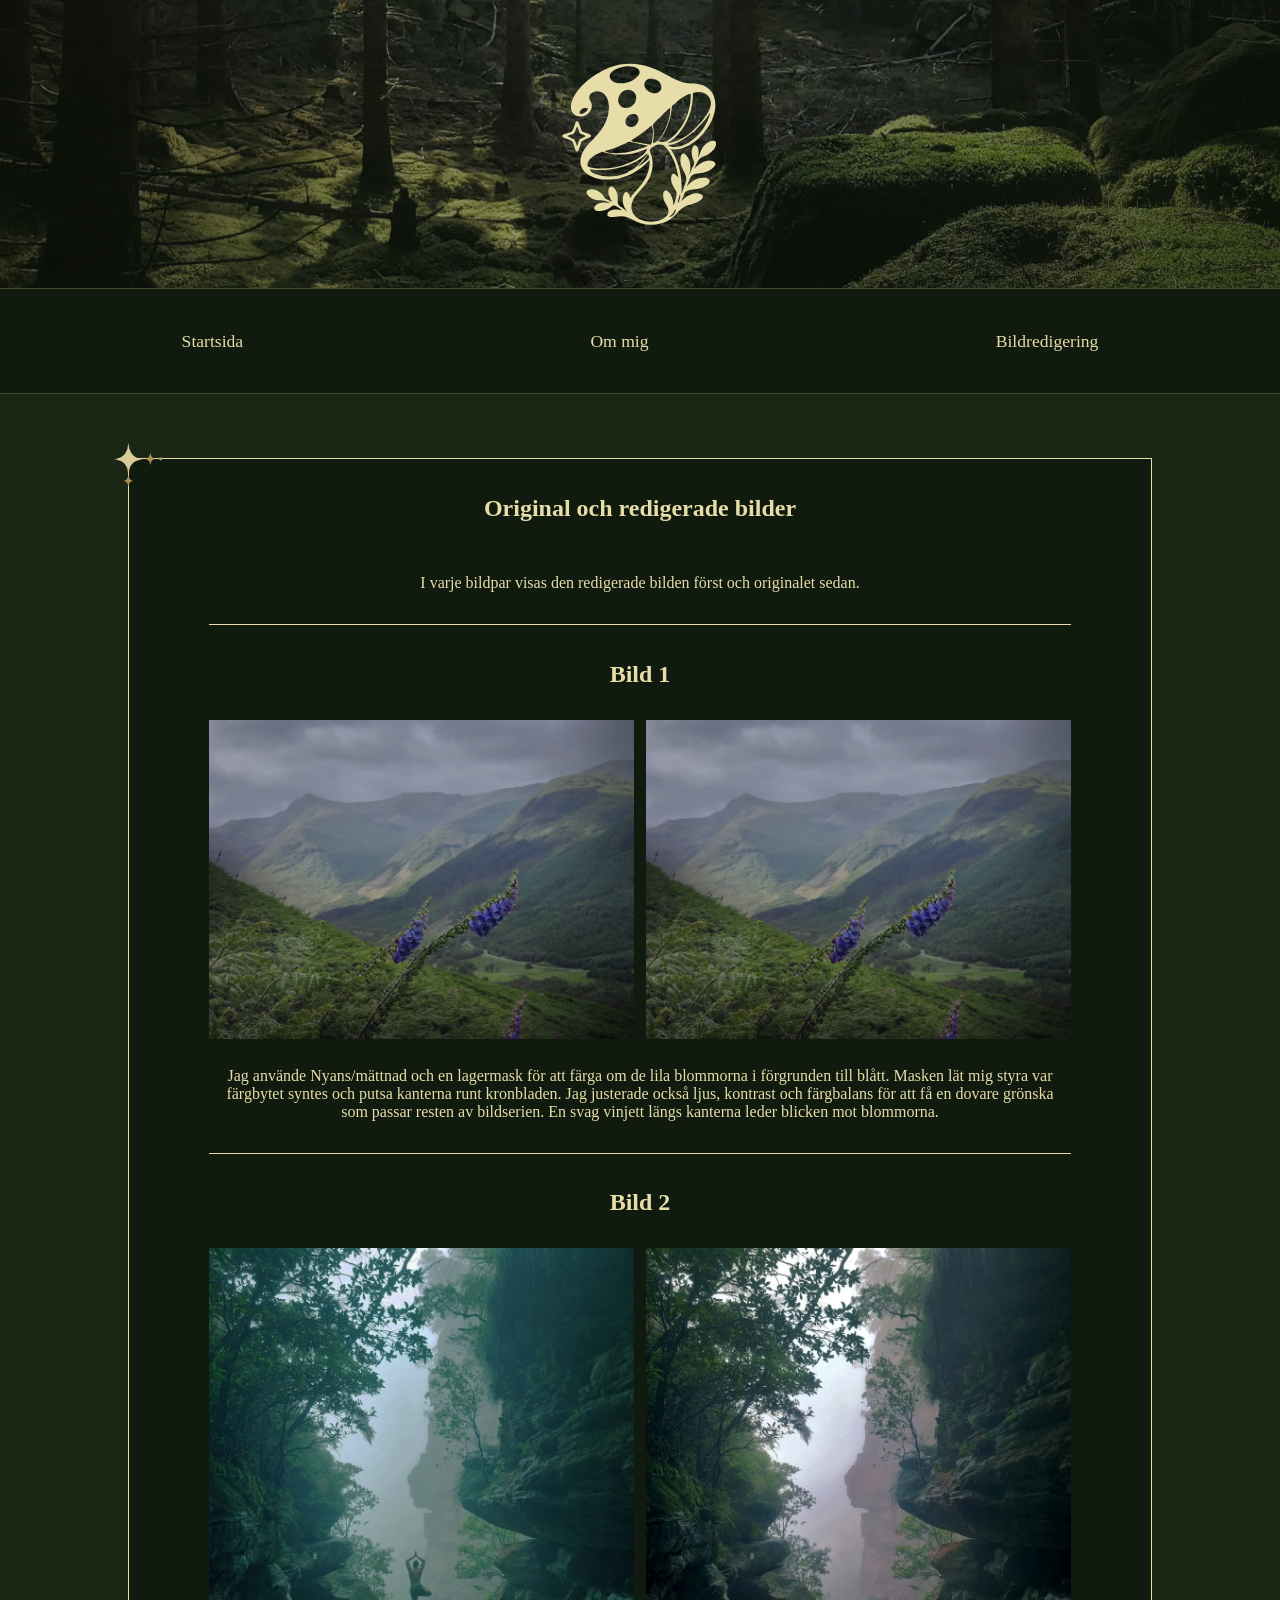
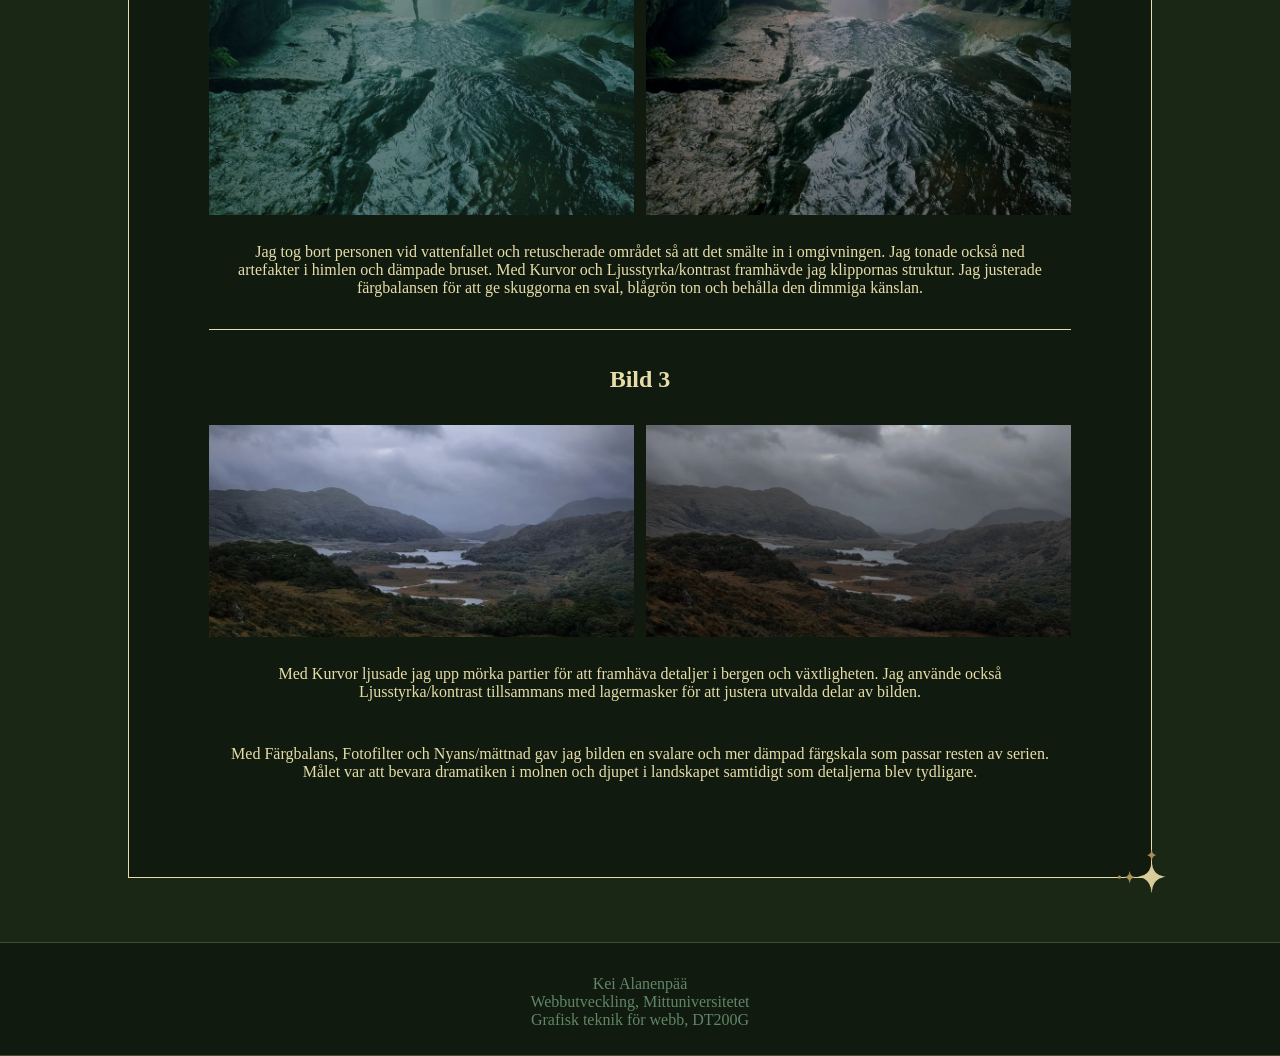
==== bildredigering.html @ a1685a2c "first commit" ====
<!doctype html>
<html lang="sv">
  <head>
    <meta charset="UTF-8" />
    <meta name="viewport" content="width=device-width, initial-scale=1.0" />
    <title>Bildredigering</title>
    <link rel="stylesheet" href="styles.css" />
    <link rel="icon" href="images/favicon.ico" sizes="16x16" />
    <link rel="icon" href="images/favicon.png" type="image/png" sizes="32x32" />
  </head>

  <body>
    <header>
      <div class="header-content">
        <img class="svamp-logo" src="images/logo-svamp.svg" alt="" />

        <picture>
          <source
            srcset="
              bilder-Webp/header/header-600w.webp   600w,
              bilder-Webp/header/header-1200w.webp 1200w,
              bilder-Webp/header/header-1800w.webp 1800w
            "
            type="image/webp"
          />

          <img class="header-image" src="images/header.png" alt="" />
        </picture>
      </div>

      <nav>
        <ul>
          <li><a href="index.html">Startsida</a></li>
          <li><a href="om-mig.html">Om mig</a></li>
          <li>
            <a href="bildredigering.html" aria-current="page">Bildredigering</a>
          </li>
        </ul>
      </nav>
    </header>

    <main>
      <article class="redigerade-bilder bildjamforelse">
        <img class="sparkles-corner" src="images/sparkles-corner.png" alt="" />

        <h1>Original och redigerade bilder</h1>
        <p>
          I varje bildpar visas den redigerade bilden först och originalet
          sedan.
        </p>

        <hr />

        <div class="bild-grupp-1">
          <h2>Bild 1</h2>
          <picture>
            <source
              srcset="
                bilder-Webp/bildserie001/bildserie001-edited-600w.webp   600w,
                bilder-Webp/bildserie001/bildserie001-edited-1200w.webp 1200w,
                bilder-Webp/bildserie001/bildserie001-edited-1800w.webp 1800w
              "
              type="image/webp"
            />

            <img
              src="images/bildserie001-edited.jpg"
              alt="Redigerad bild med blå blommor framför en bergsdal"
            />
          </picture>

          <picture>
            <source
              srcset="
                bilder-Webp/bildserie001/bildserie001-edited-600w.webp   600w,
                bilder-Webp/bildserie001/bildserie001-edited-1200w.webp 1200w,
                bilder-Webp/bildserie001/bildserie001-edited-1800w.webp 1800w
              "
              type="image/webp"
            />
            <img
              src="images/bildserie001.jpg"
              alt="Originalbild med lila blommor framför en bergsdal"
            />
          </picture>

          <p>
            Jag använde Nyans/mättnad och en lagermask för att färga om de lila
            blommorna i förgrunden till blått. Masken lät mig styra var
            färgbytet syntes och putsa kanterna runt kronbladen. Jag justerade
            också ljus, kontrast och färgbalans för att få en dovare grönska som
            passar resten av bildserien. En svag vinjett längs kanterna leder
            blicken mot blommorna.
          </p>
        </div>

        <hr />

        <div class="bild-grupp-2">
          <h2>Bild 2</h2>

          <picture>
            <source
              srcset="
                bilder-Webp/bildserie017/bildserie017-600w.webp   600w,
                bilder-Webp/bildserie017/bildserie017-1200w.webp 1200w,
                bilder-Webp/bildserie017/bildserie017-1800w.webp 1800w
              "
              type="image/webp"
            />
            <img
              src="images/bildserie017.jpg"
              alt="Våta klippor och träd vid ett vattenfall i dimma"
            />
          </picture>

          <picture>
            <source
              srcset="
                bilder-Webp/bildserie017/bildserie017-edited-600w.webp   600w,
                bilder-Webp/bildserie017/bildserie017-edited-1200w.webp 1200w,
                bilder-Webp/bildserie017/bildserie017-edited-1800w.webp 1800w
              "
              type="image/webp"
            />
            <img
              src="images/bildserie017-edited.jpg"
              alt="Våta klippor och träd vid ett vattenfall i dimma"
            />
          </picture>
          <p>
            Jag tog bort personen vid vattenfallet och retuscherade området så
            att det smälte in i omgivningen. Jag tonade också ned artefakter i
            himlen och dämpade bruset. Med Kurvor och Ljusstyrka/kontrast
            framhävde jag klippornas struktur. Jag justerade färgbalansen för
            att ge skuggorna en sval, blågrön ton och behålla den dimmiga
            känslan.
          </p>
        </div>

        <hr />

        <div class="bild-grupp-3">
          <h2>Bild 3</h2>
          <picture>
            <source
              srcset="
                bilder-Webp/bildserie004/bildserie004-edited-600w.webp   600w,
                bilder-Webp/bildserie004/bildserie004-edited-1200w.webp 1200w,
                bilder-Webp/bildserie004/bildserie004-edited-1800w.webp 1800w
              "
              type="image/webp"
            />
            <img
              src="images/bildserie004-edited.jpg"
              alt="Redigerad bild av sjöar och berg i svala, dämpade toner"
            />
          </picture>

          <picture>
            <source
              srcset="
                bilder-Webp/bildserie004/bildserie004-600w.webp   600w,
                bilder-Webp/bildserie004/bildserie004-1200w.webp 1200w,
                bilder-Webp/bildserie004/bildserie004-1800w.webp 1800w
              "
              type="image/webp"
            />
            <img
              src="images/bildserie004.jpg"
              alt="Originalbild av sjöar mellan berg under en molnig himmel"
            />
          </picture>

          <p>
            Med Kurvor ljusade jag upp mörka partier för att framhäva detaljer i
            bergen och växtligheten. Jag använde också Ljusstyrka/kontrast
            tillsammans med lagermasker för att justera utvalda delar av bilden.
          </p>
          <p>
            Med Färgbalans, Fotofilter och Nyans/mättnad gav jag bilden en
            svalare och mer dämpad färgskala som passar resten av serien. Målet
            var att bevara dramatiken i molnen och djupet i landskapet samtidigt
            som detaljerna blev tydligare.
          </p>
        </div>

        <img
          class="sparkles-corner-2"
          src="images/sparkles-corner.png"
          alt=""
        />
      </article>
    </main>

    <footer>
      <p>
        Kei Alanenpää<br />
        Webbutveckling, Mittuniversitetet<br />
        Grafisk teknik för webb, DT200G
      </p>
    </footer>
  </body>
</html>
---- styles.css ----
/* GEMENSAMT */

* {
  font-family: Georgia, "Times New Roman", Times, serif;
}

body {
  background-color: #1a2715;
  margin: 0;
  padding: 0;
  color: #e6dda9;
}

header {
  position: relative;
}

.header-content {
  position: relative;
}

.header-image {
  display: block;
  width: 100%;
  height: auto;
  opacity: 60%;
  border-radius: 0;
}

.svamp-logo {
  position: absolute;
  top: 20px;
  left: 50%;
  transform: translateX(-50%);
  width: 100px;
  height: auto;
  opacity: 1;
  z-index: 1;
}

nav {
  border-block: 1px solid #424d2e;
  background-color: #111a0e;
}

nav ul,
nav li,
nav a {
  display: flex;
  flex-direction: row;
  justify-content: space-around;
  align-items: center;
  text-decoration: none;
  list-style-type: none;
  padding: 0.5rem;
  font-size: 1.1rem;
  color: #e6dda9;
}

h1 {
  text-align: center;
}

main {
  max-width: 64rem;
  margin-inline: auto;
  margin-top: 2rem;
  padding-block-start: 2rem;
  padding-inline: 2rem;
}

footer {
  display: block;
  width: auto;
  height: 5rem;
  background-color: #111a0e;
  margin-top: 4rem;
  padding-block: 1rem;
  color: #608668;
  border-block: 1px solid #424d2e;
}

/* OM MIG */

.om-mig-portratt > picture > img {
  position: relative;
  width: min(100%, 20rem);
  margin-inline: auto;
}

.om-mig-image > .om-mig-portratt > picture > img {
  position: relative;
  display: block;
  width: 100%;
  height: auto;
}

.om-mig-sparkles {
  position: absolute;
  top: -1rem;
  left: 2.4rem;
  width: 100%;
  height: auto;
  pointer-events: none;
  z-index: 1;
}

.om-mig-text {
  background-color: #111a0e;
  border: 1px solid #e6dda9;
  margin: 1rem;
  padding: 1.5rem;
}

/* STARTSIDAN OCH BILDREDIGERING */

.redigerade-bilder {
  display: grid;
  grid-template-columns: minmax(0, 1fr);
  gap: 1rem;
  background-color: #111a0e;
  border: 1px solid #e6dda9;
  padding: 0.5rem;
  max-width: 42rem;
  margin: 0;
  position: relative;
}

.redigerade-bilder > hr {
  width: 100%;
  margin: 0;
  border: 0;
  border-top: 1px solid #e6dda9;
}

.redigerade-bilder > div {
  display: grid;
  grid-template-columns: repeat(2, minmax(0, 1fr));
  gap: 0.75rem;
  align-items: start;
}

.redigerade-bilder,
h2,
p {
  grid-column: 1 / -1;
  text-align: center;
}

.redigerade-bilder > div > h3 {
  margin: 0;
}

.redigerade-bilder > div > h3,
.redigerade-bilder > div > p {
  grid-column: 1 / -1;
  text-align: center;
  padding-inline: 1rem;
}

.redigerade-bilder img {
  display: block;
  width: 100%;
  height: auto;
}

/* STARTSIDANS GALLERI */

.redigerade-bilder > .startsida-galleri {
  grid-template-columns: minmax(0, 16fr) minmax(0, 9fr);
  align-items: center;
}

.startsida-galleri > picture:last-child {
  grid-column: 1 / -1;
}

.startsida-galleri > picture {
  display: block;
  min-width: 0;
}

.startsida-galleri > picture > img {
  display: block;
  width: 100%;
  height: auto;
}

/* HÖRNSTJÄRNOR */

.redigerade-bilder > .sparkles-corner,
.redigerade-bilder > .sparkles-corner-2 {
  position: absolute;
  width: 6rem;
  height: auto;
  pointer-events: none;
}

.redigerade-bilder > .sparkles-corner {
  top: -2.5rem;
  left: -2.3rem;
}

.redigerade-bilder > .sparkles-corner-2 {
  bottom: -2.5rem;
  right: -2.3em;
  transform: rotate(180deg);
}

/* BREDA SKÄRMAR */

@media screen and (min-width: 64rem) {
  .header-image {
    height: 18rem;
    object-fit: cover;
    object-position: center;
  }

  .svamp-logo {
    top: 50%;
    transform: translate(-50%, -50%);
    width: 170px;
  }

  .om-mig-container {
    display: grid;
    grid-template-columns: 20rem minmax(0, 1fr);
    align-items: center;
    max-width: 52rem;
    margin-inline: auto;
  }

  .om-mig-container > h1 {
    grid-column: 1 / -1;
    margin: 0 0 2rem;
    text-align: center;
  }

  .om-mig-portratt {
    z-index: 1;
  }

  .om-mig-text {
    margin: 0 0 0 -1rem;
    padding-left: 2.5rem;
  }

  .redigerade-bilder {
    margin-inline: auto;
    padding: 1rem 5rem 5rem;
  }

  .redigerade-bilder.bildjamforelse {
    max-width: 56rem;
  }
}

/* SMALA SKÄRMAR */

@media screen and (max-width: 36rem) {
  .redigerade-bilder > div {
    grid-template-columns: minmax(0, 1fr);
  }

  .redigerade-bilder > .startsida-galleri {
    gap: 0.5rem;
  }

  nav ul {
    flex-wrap: wrap;
  }

  .svamp-logo {
    top: 50%;
    transform: translate(-50%, -50%);
  }

  .om-mig-container > h1 {
    position: relative;
    top: -2rem;
  }

  .om-mig-image {
    left: -1rem;
  }

  .om-mig-sparkles {
    left: 1rem;
  }

  .redigerade-bilder > .sparkles-corner {
    left: -2.3rem;
  }

  .redigerade-bilder > .sparkles-corner-2 {
    right: -2.3rem;
  }
}
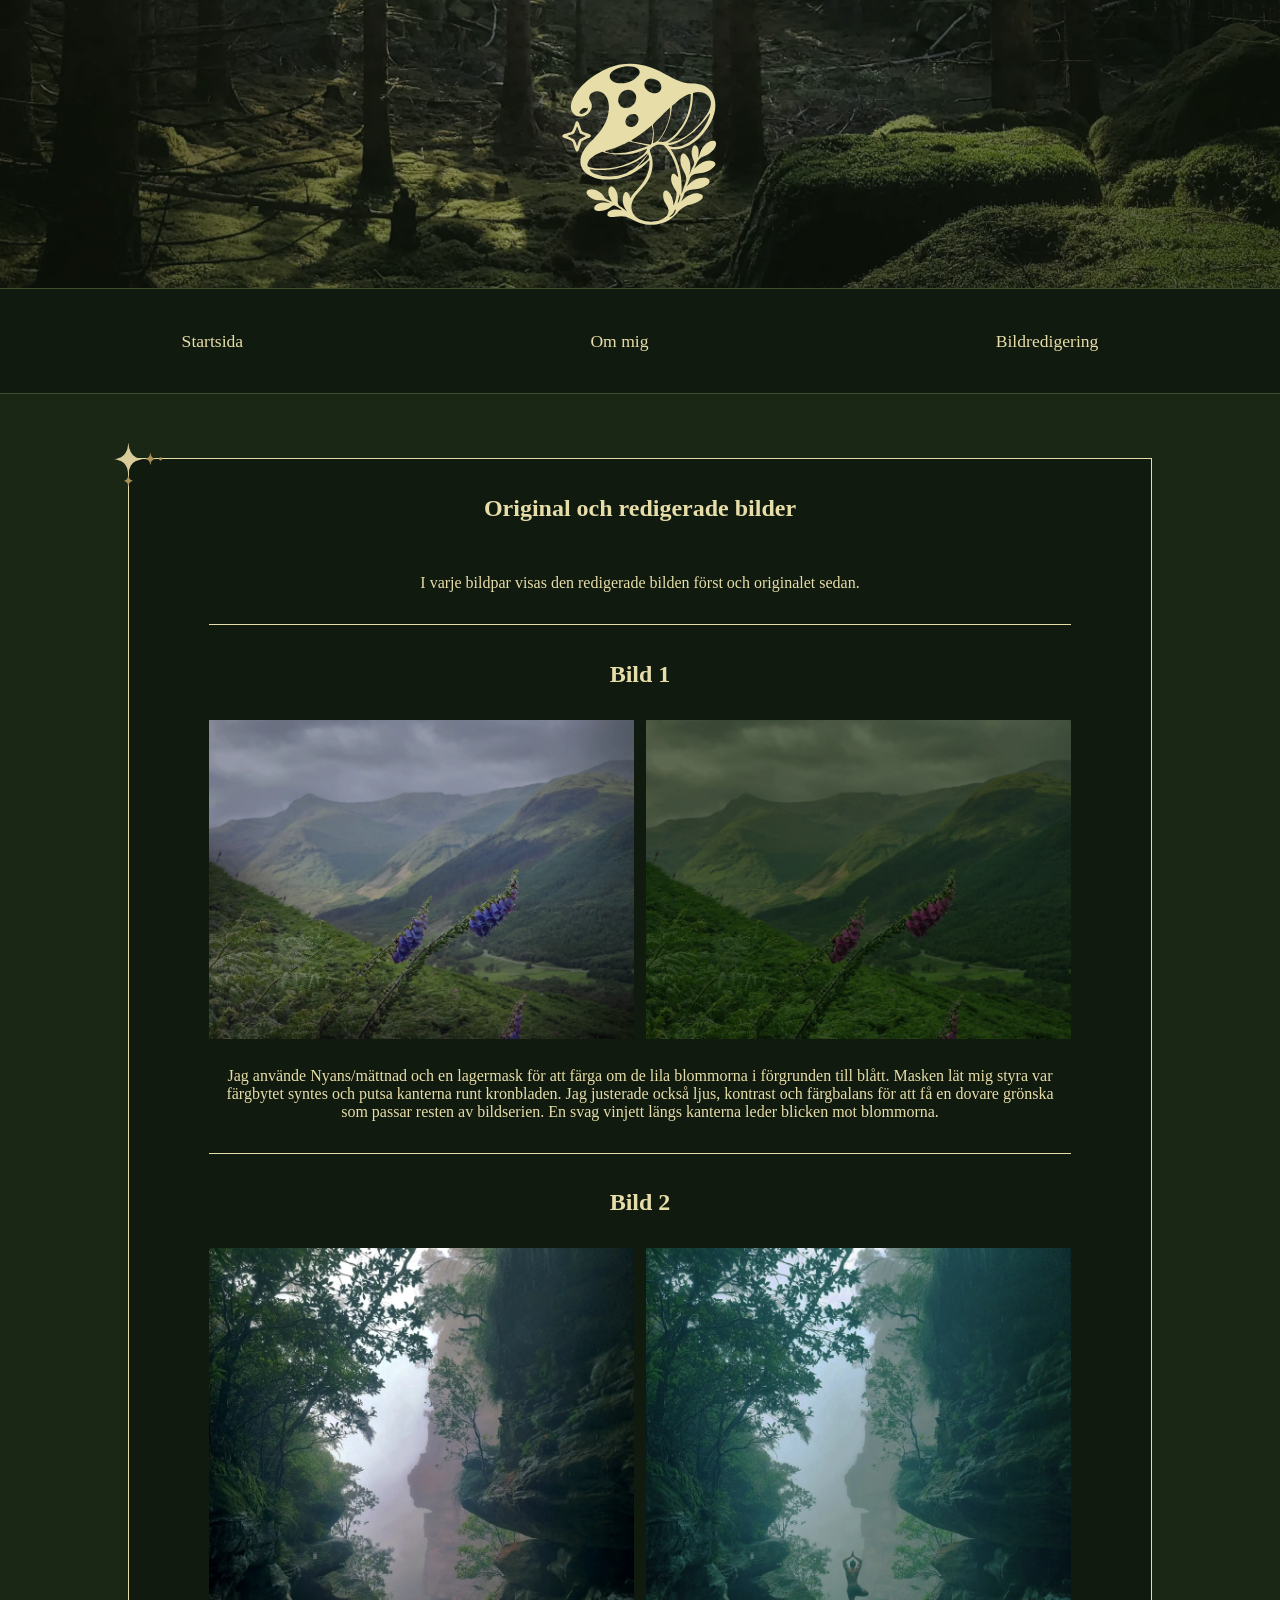
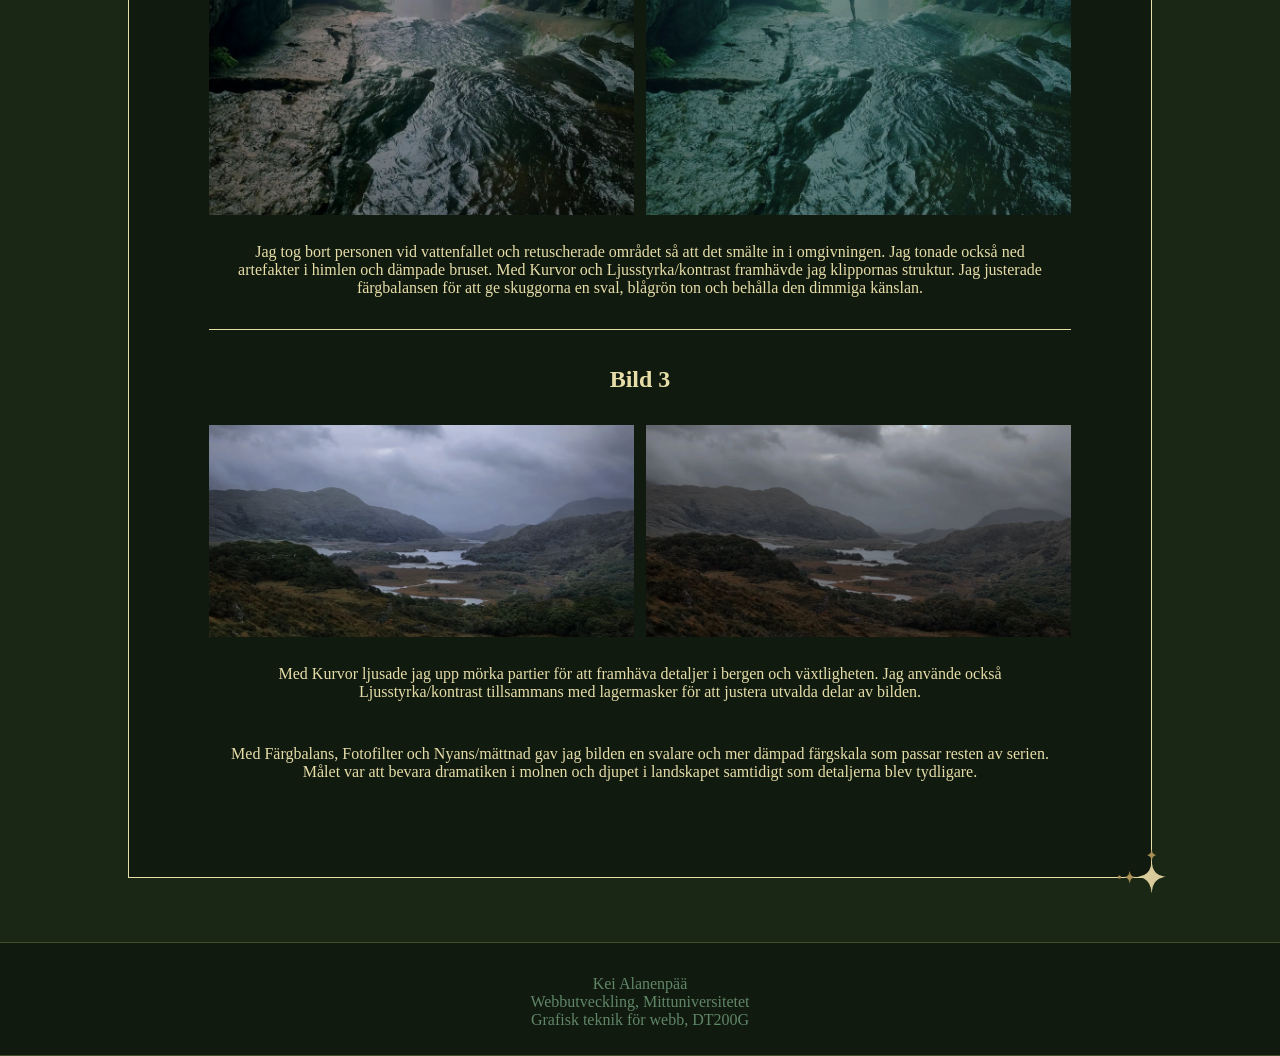
==== commit c8b96c04: "Updated HTML code to fit sizes of picture elements" ====
--- a/bildredigering.html
+++ b/bildredigering.html
@@ -24,7 +24,13 @@
             type="image/webp"
           />
 
-          <img class="header-image" src="images/header.png" alt="" />
+          <img
+            class="header-image"
+            src="images/header.png"
+            alt=""
+            fetchpriority="high"
+            sizes="100vw"
+          />
         </picture>
       </div>
 
@@ -41,6 +47,7 @@
 
     <main>
       <article class="redigerade-bilder bildjamforelse">
+        
         <img class="sparkles-corner" src="images/sparkles-corner.png" alt="" />
 
         <h1>Original och redigerade bilder</h1>
@@ -66,15 +73,19 @@
             <img
               src="images/bildserie001-edited.jpg"
               alt="Redigerad bild med blå blommor framför en bergsdal"
-            />
-          </picture>
-
-          <picture>
-            <source
-              srcset="
-                bilder-Webp/bildserie001/bildserie001-edited-600w.webp   600w,
-                bilder-Webp/bildserie001/bildserie001-edited-1200w.webp 1200w,
-                bilder-Webp/bildserie001/bildserie001-edited-1800w.webp 1800w
+                 sizes="(min-width: 384px) 320px, 100vw"
+              alt="Porträtt av Kei"
+               width="600"
+              height="1096"
+            />
+          </picture>
+
+          <picture>
+            <source
+              srcset="
+                bilder-Webp/bildserie001/bildserie001-600w.webp   600w,
+                bilder-Webp/bildserie001/bildserie001-1200w.webp 1200w,
+                bilder-Webp/bildserie001/bildserie001-1800w.webp 1800w
               "
               type="image/webp"
             />
@@ -98,7 +109,20 @@
 
         <div class="bild-grupp-2">
           <h2>Bild 2</h2>
-
+          <picture>
+            <source
+              srcset="
+                bilder-Webp/bildserie017/bildserie017-edited-600w.webp   600w,
+                bilder-Webp/bildserie017/bildserie017-edited-1200w.webp 1200w,
+                bilder-Webp/bildserie017/bildserie017-edited-1800w.webp 1800w
+              "
+              type="image/webp"
+            />
+            <img
+              src="images/bildserie017-edited.jpg"
+              alt="Våta klippor och träd vid ett vattenfall i dimma"
+            />
+          </picture>
           <picture>
             <source
               srcset="
@@ -114,20 +138,6 @@
             />
           </picture>
 
-          <picture>
-            <source
-              srcset="
-                bilder-Webp/bildserie017/bildserie017-edited-600w.webp   600w,
-                bilder-Webp/bildserie017/bildserie017-edited-1200w.webp 1200w,
-                bilder-Webp/bildserie017/bildserie017-edited-1800w.webp 1800w
-              "
-              type="image/webp"
-            />
-            <img
-              src="images/bildserie017-edited.jpg"
-              alt="Våta klippor och träd vid ett vattenfall i dimma"
-            />
-          </picture>
           <p>
             Jag tog bort personen vid vattenfallet och retuscherade området så
             att det smälte in i omgivningen. Jag tonade också ned artefakter i
@@ -153,6 +163,7 @@
             />
             <img
               src="images/bildserie004-edited.jpg"
+              loading="lazy"
               alt="Redigerad bild av sjöar och berg i svala, dämpade toner"
             />
           </picture>
@@ -168,6 +179,7 @@
             />
             <img
               src="images/bildserie004.jpg"
+              loading="lazy"
               alt="Originalbild av sjöar mellan berg under en molnig himmel"
             />
           </picture>
--- a/styles.css
+++ b/styles.css
@@ -82,14 +82,13 @@
 
 /* OM MIG */
 
-.om-mig-portratt > picture > img {
+.om-mig-portratt {
   position: relative;
   width: min(100%, 20rem);
   margin-inline: auto;
 }
 
-.om-mig-image > .om-mig-portratt > picture > img {
-  position: relative;
+.om-mig-image {
   display: block;
   width: 100%;
   height: auto;
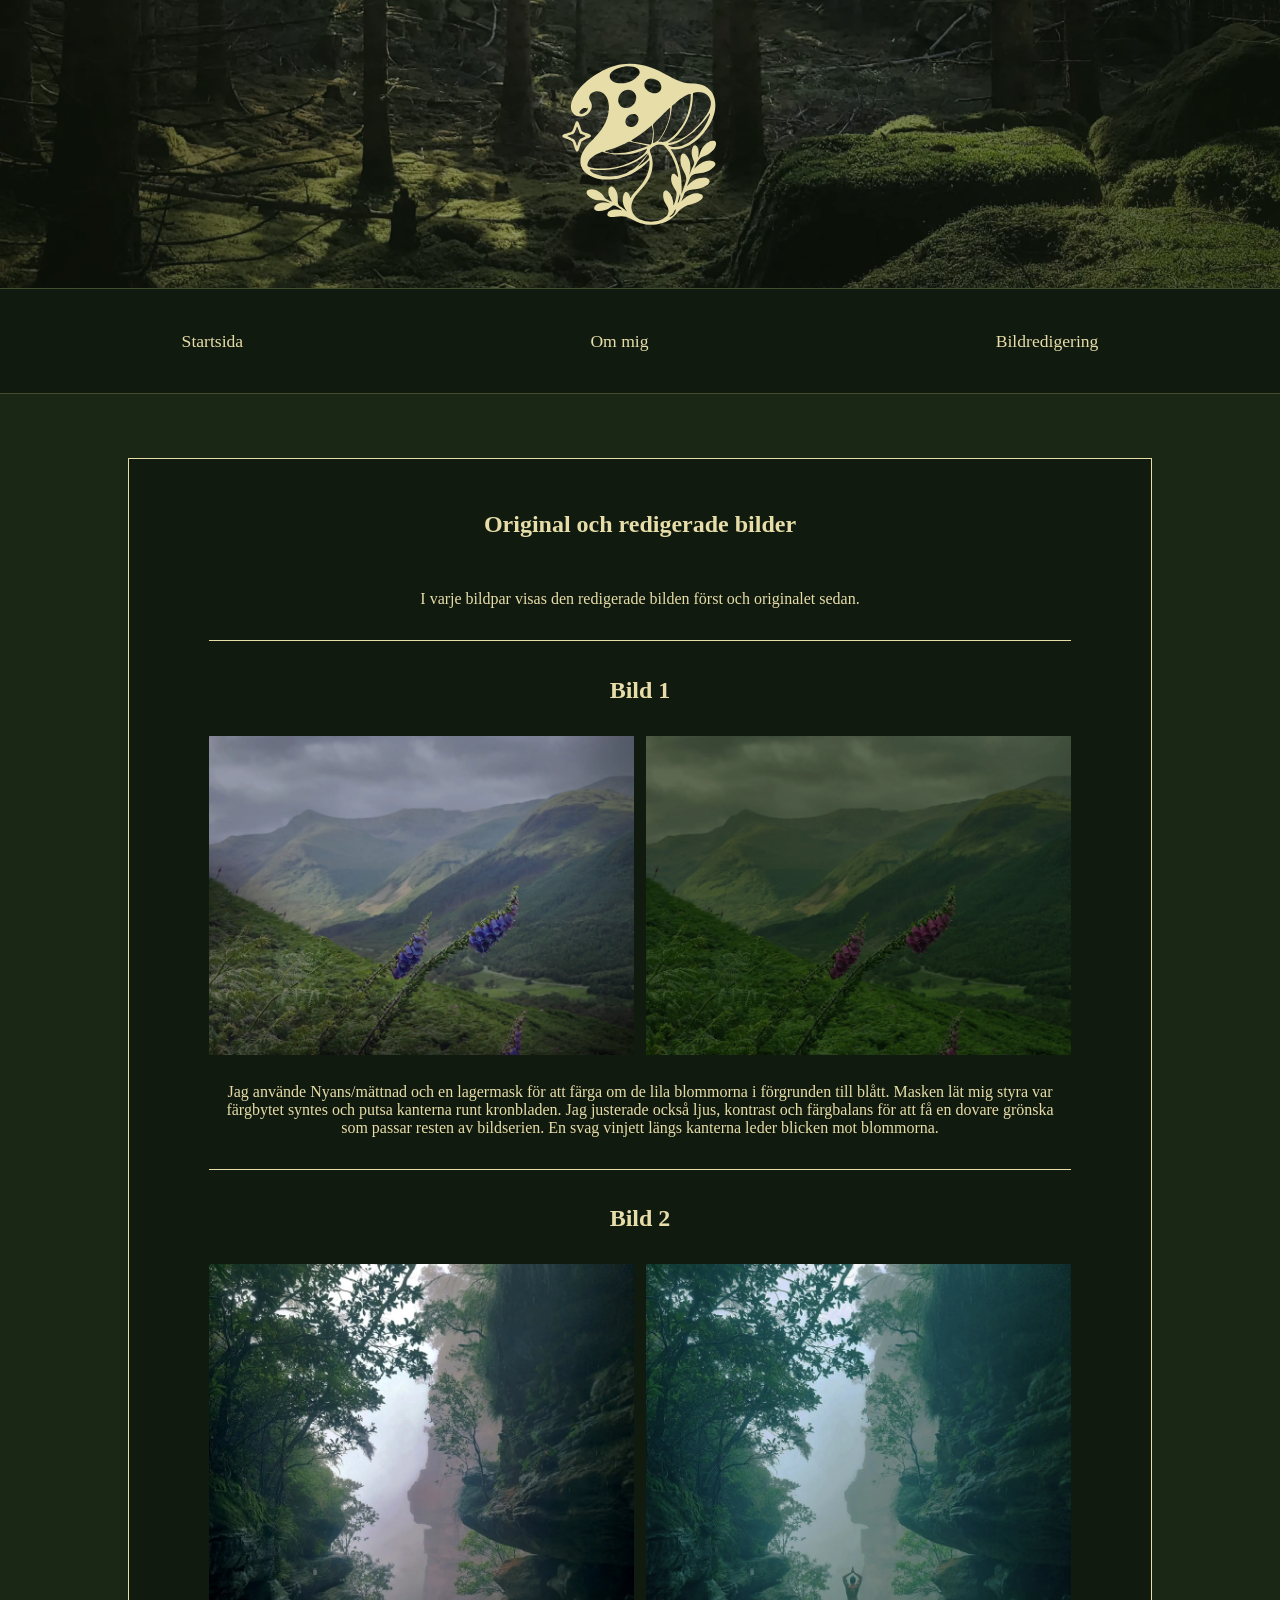
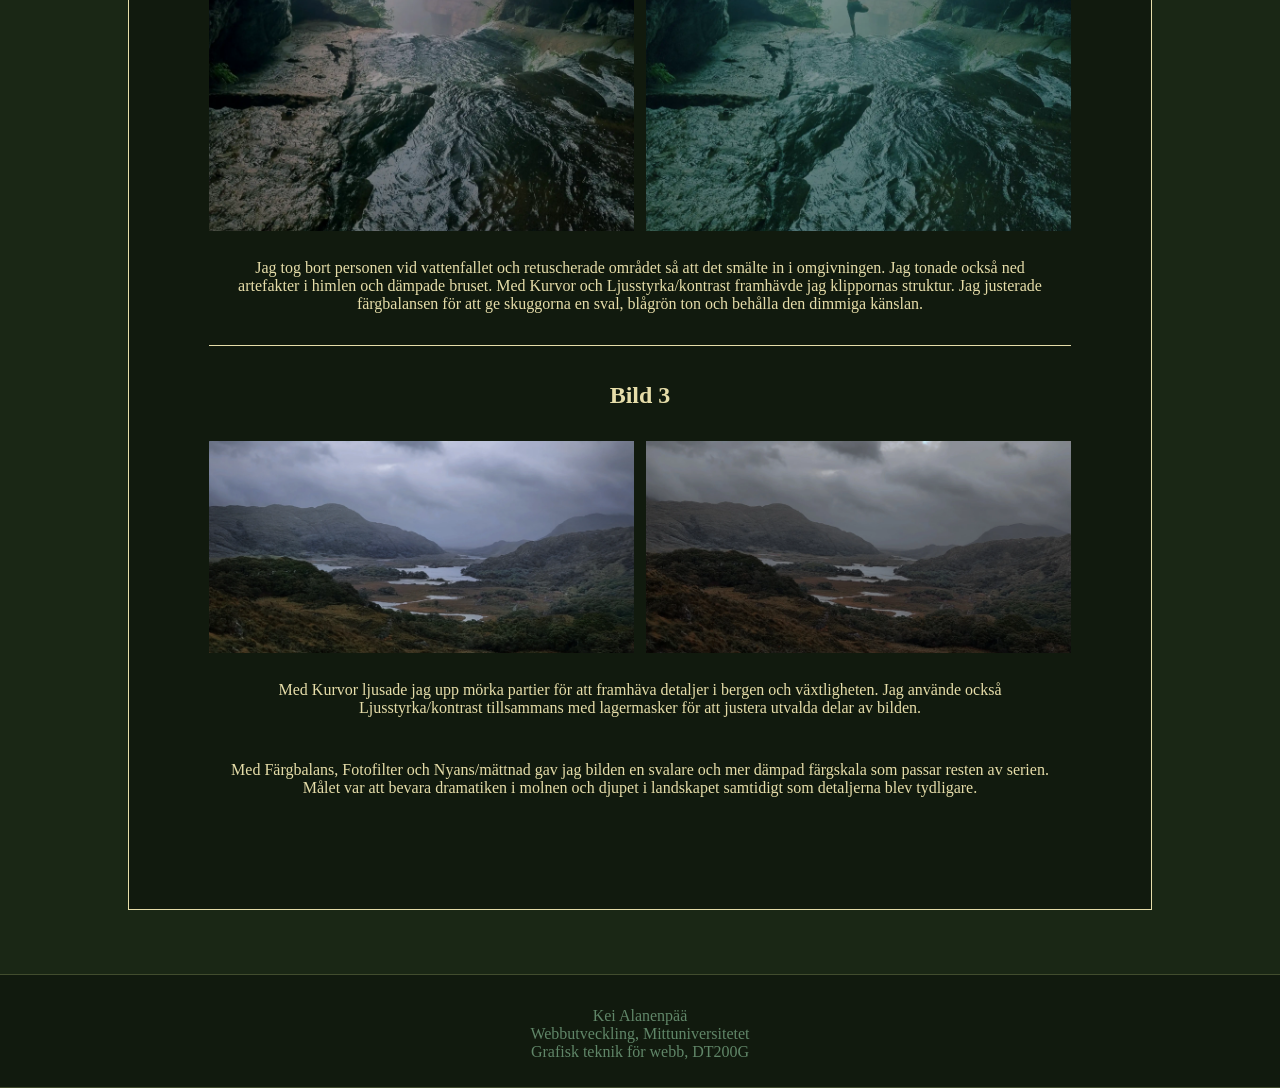
==== commit c7fbc48a: "Refactor image handling to use responsive picture elements and remove deprecated images" ====
--- a/bildredigering.html
+++ b/bildredigering.html
@@ -47,8 +47,22 @@
 
     <main>
       <article class="redigerade-bilder bildjamforelse">
-        
-        <img class="sparkles-corner" src="images/sparkles-corner.png" alt="" />
+        <picture>
+          <source
+            srcset="
+              bilder-WebP/sparkles/sparkles-corner-96w.webp  96w,
+              bilder-Webp/sparkles/sparkles-corner-192.webp 192w,
+              bilder-Webp/sparkles/sparkles-corner-288.webp 288w
+            "
+            sizes="96px"
+          />
+
+          <img
+            class="sparkles-corner"
+            src="images/sparkles-corner.png"
+            alt=""
+          />
+        </picture>
 
         <h1>Original och redigerade bilder</h1>
         <p>
@@ -73,10 +87,11 @@
             <img
               src="images/bildserie001-edited.jpg"
               alt="Redigerad bild med blå blommor framför en bergsdal"
-                 sizes="(min-width: 384px) 320px, 100vw"
-              alt="Porträtt av Kei"
-               width="600"
+              sizes="(min-width: 384px) 320px, 100vw"
+              alt="Blommor på kulle med berg i bakgrunden"
+              width="600"
               height="1096"
+              fetchpriority="high"
             />
           </picture>
 
@@ -197,11 +212,22 @@
           </p>
         </div>
 
-        <img
-          class="sparkles-corner-2"
-          src="images/sparkles-corner.png"
-          alt=""
-        />
+        <picture>
+          <source
+            srcset="
+              bilder-WebP/sparkles/sparkles-corner-96w.webp  96w,
+              bilder-Webp/sparkles/sparkles-corner-192.webp 192w,
+              bilder-Webp/sparkles/sparkles-corner-288.webp 288w
+            "
+            sizes="96px"
+          />
+
+          <img
+            class="sparkles-corner-2"
+            src="images/sparkles-corner.png"
+            alt=""
+          />
+        </picture>
       </article>
     </main>
 
--- a/styles.css
+++ b/styles.css
@@ -187,22 +187,24 @@
 
 /* HÖRNSTJÄRNOR */
 
-.redigerade-bilder > .sparkles-corner,
-.redigerade-bilder > .sparkles-corner-2 {
+/* HÖRNSTJÄRNOR */
+
+.redigerade-bilder .sparkles-corner,
+.redigerade-bilder .sparkles-corner-2 {
   position: absolute;
   width: 6rem;
   height: auto;
   pointer-events: none;
 }
 
-.redigerade-bilder > .sparkles-corner {
+.redigerade-bilder .sparkles-corner {
   top: -2.5rem;
   left: -2.3rem;
 }
 
-.redigerade-bilder > .sparkles-corner-2 {
+.redigerade-bilder .sparkles-corner-2 {
   bottom: -2.5rem;
-  right: -2.3em;
+  right: -2.3rem;
   transform: rotate(180deg);
 }
 
@@ -294,4 +296,10 @@
   .redigerade-bilder > .sparkles-corner-2 {
     right: -2.3rem;
   }
+}
+
+.om-mig-image {
+  display: block;
+  width: 100%;
+  height: auto;
 }
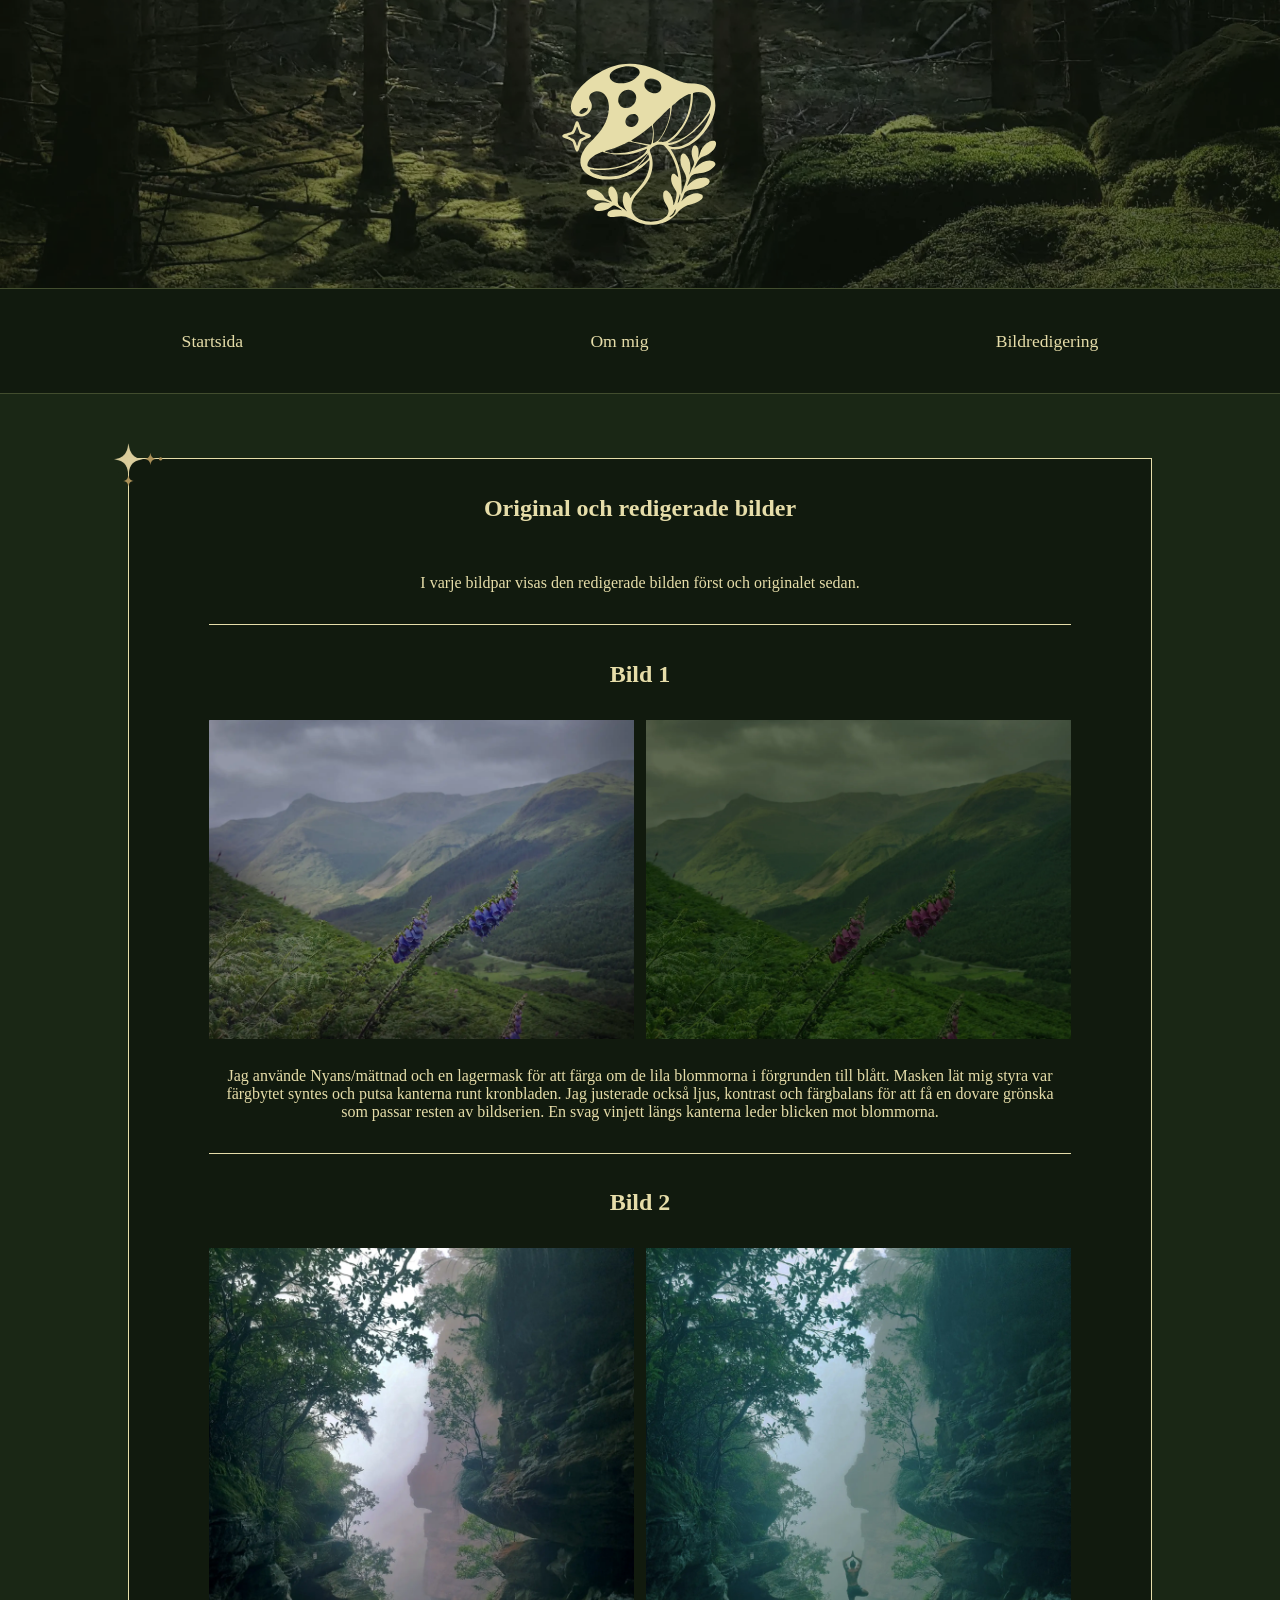
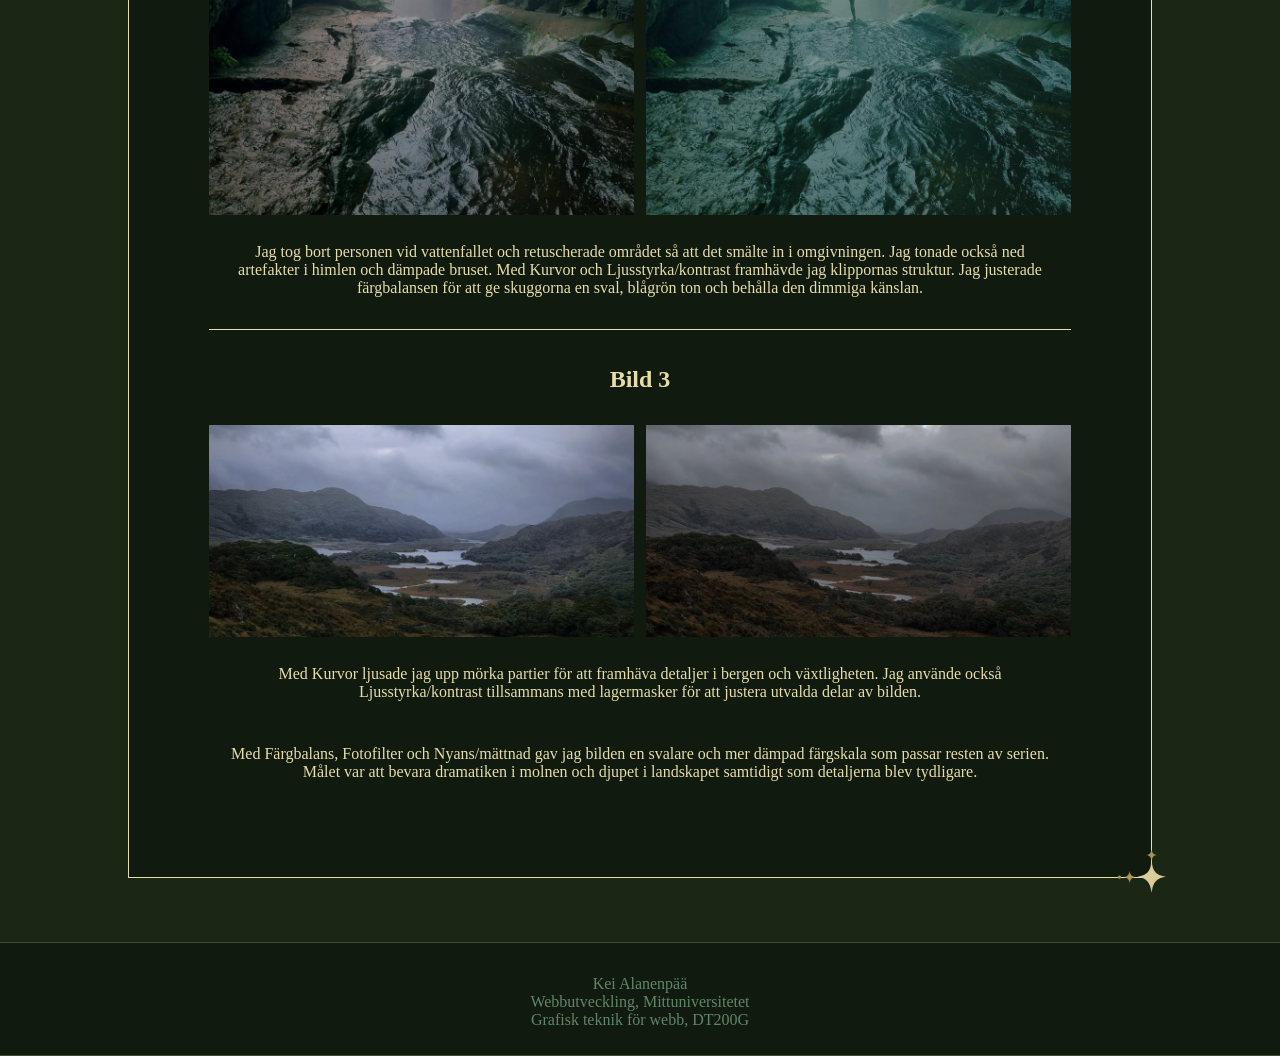
==== commit 187f5496: "Add new sparkles images in WebP and PNG formats - Added sparkles-corner-300w.png to the bilder-Webp/" ====
--- a/bildredigering.html
+++ b/bildredigering.html
@@ -22,6 +22,7 @@
               bilder-Webp/header/header-1800w.webp 1800w
             "
             type="image/webp"
+            sizes="100vw"
           />
 
           <img
@@ -29,7 +30,6 @@
             src="images/header.png"
             alt=""
             fetchpriority="high"
-            sizes="100vw"
           />
         </picture>
       </div>
@@ -47,12 +47,12 @@
 
     <main>
       <article class="redigerade-bilder bildjamforelse">
-        <picture>
+        <picture class="horn-dekoration horn-uppe">
           <source
             srcset="
-              bilder-WebP/sparkles/sparkles-corner-96w.webp  96w,
-              bilder-Webp/sparkles/sparkles-corner-192.webp 192w,
-              bilder-Webp/sparkles/sparkles-corner-288.webp 288w
+              bilder-Webp/sparkles/sparkles-corner-96w.webp   96w,
+              bilder-Webp/sparkles/sparkles-corner-192w.webp 192w,
+              bilder-Webp/sparkles/sparkles-corner-288w.webp 288w
             "
             sizes="96px"
           />
@@ -212,12 +212,12 @@
           </p>
         </div>
 
-        <picture>
+        <picture class="horn-dekoration horn-nere">
           <source
             srcset="
-              bilder-WebP/sparkles/sparkles-corner-96w.webp  96w,
-              bilder-Webp/sparkles/sparkles-corner-192.webp 192w,
-              bilder-Webp/sparkles/sparkles-corner-288.webp 288w
+              bilder-Webp/sparkles/sparkles-corner-96w.webp   96w,
+              bilder-Webp/sparkles/sparkles-corner-192w.webp 192w,
+              bilder-Webp/sparkles/sparkles-corner-288w.webp 288w
             "
             sizes="96px"
           />
--- a/styles.css
+++ b/styles.css
@@ -185,24 +185,27 @@
   height: auto;
 }
 
+
 /* HÖRNSTJÄRNOR */
-
-/* HÖRNSTJÄRNOR */
-
-.redigerade-bilder .sparkles-corner,
-.redigerade-bilder .sparkles-corner-2 {
+.redigerade-bilder > .horn-dekoration {
   position: absolute;
   width: 6rem;
-  height: auto;
   pointer-events: none;
-}
-
-.redigerade-bilder .sparkles-corner {
+  z-index: 1;
+}
+
+.redigerade-bilder > .horn-dekoration > img {
+  display: block;
+  width: 100%;
+  height: auto;
+}
+
+.redigerade-bilder > .horn-uppe {
   top: -2.5rem;
   left: -2.3rem;
 }
 
-.redigerade-bilder .sparkles-corner-2 {
+.redigerade-bilder > .horn-nere {
   bottom: -2.5rem;
   right: -2.3rem;
   transform: rotate(180deg);
@@ -288,18 +291,4 @@
   .om-mig-sparkles {
     left: 1rem;
   }
-
-  .redigerade-bilder > .sparkles-corner {
-    left: -2.3rem;
-  }
-
-  .redigerade-bilder > .sparkles-corner-2 {
-    right: -2.3rem;
-  }
-}
-
-.om-mig-image {
-  display: block;
-  width: 100%;
-  height: auto;
-}+}
